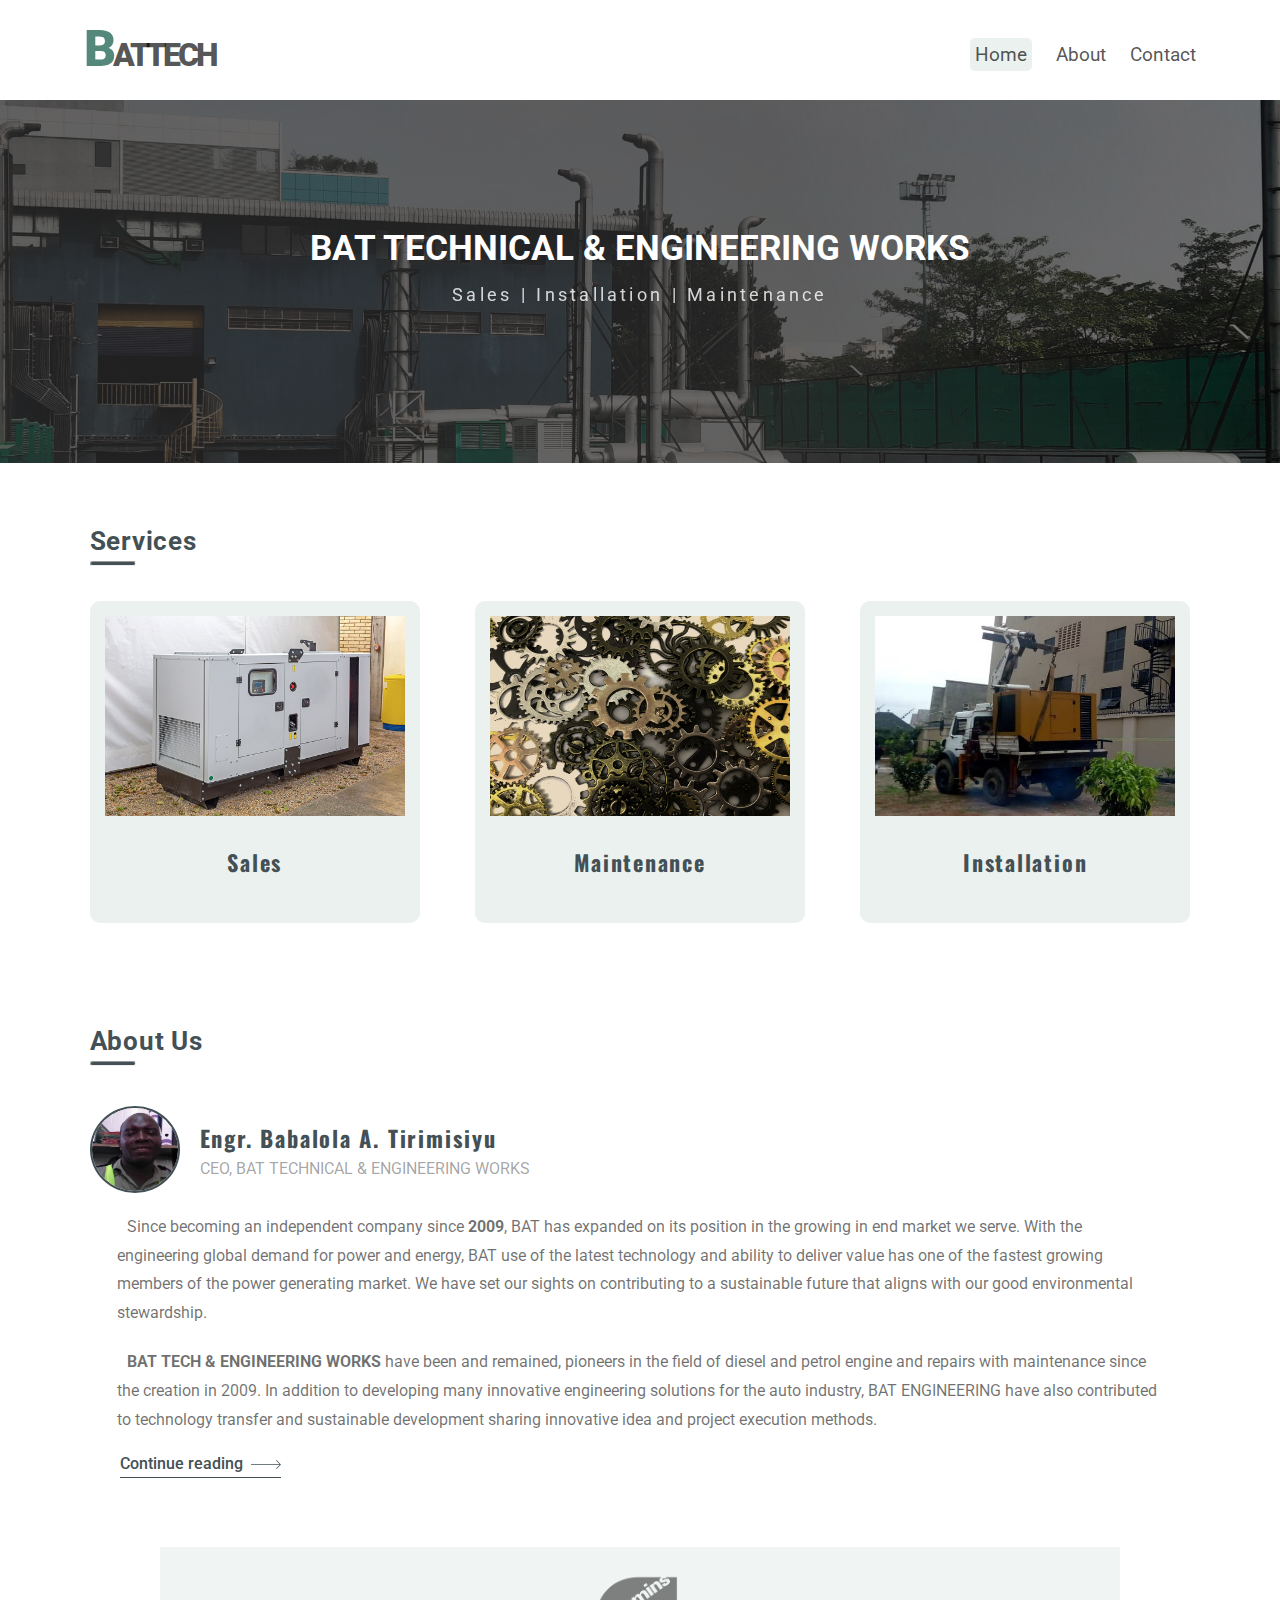
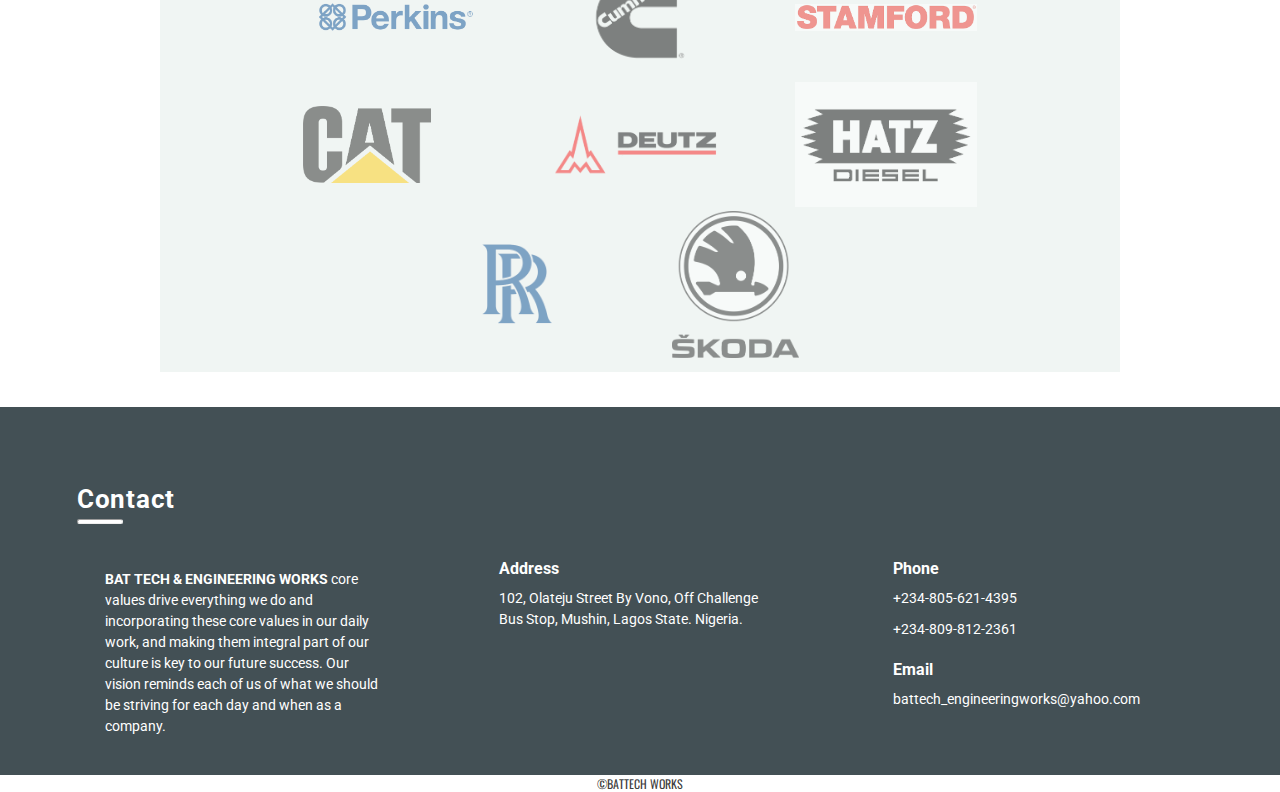
==== index.html @ d2a70a33 "Updating Repo" ====
<!DOCTYPE html>
<html>
    <head>
        <meta charset="UTF-8">
        <meta name="viewport" content="width=device-width, initial-scale=1.0">

        <link rel="icon" type="image/jpeg" sizes=60x60" href="images/gear-icon-805253.png">
        <link rel="stylesheet" type="text/css" href="stylesheet/style.css" >
        <link rel="stylesheet" type="text/css" href="stylesheet/mobile-index.css">

        <link rel="preconnect" href="https://fonts.googleapis.com">
        <link rel="preconnect" href="https://fonts.gstatic.com" crossorigin>
        <link href="https://fonts.googleapis.com/css2?family=Oswald:wght@400;500;700&family=Roboto:wght@400;700;900&display=swap" rel="stylesheet">



        <title>BAT WORKS</title>
    </head>
    <body>

        <header>
            <h1>BATTECH</h1>
            <ul>
                <li title="Home" id="home"><a href="index.html" class="header">Home</a></li>

                <li title="about"><a href="about.html" class="header">About</a></li>
                
                <li title="contact"><a href="#contact" class="header">Contact</a></li>
            </ul>
        </header>

        <section class="upper">
            <h1>BAT TECHNICAL & ENGINEERING WORKS</h1>
            <p>Sales | Installation | Maintenance</p>
        </section>

        <section class="services">
            <h2 id="services">Services</h2>
            <hr/>
            <div class="serv-grid">

                <figure>
                    <div class="box box1"></div>
                    <h3 class="serv-head">Sales</h3>
                </figure>

                <figure>
                    <div class="box box2"></div>
                    <h3 class="serv-head">Maintenance</h3>
                </figure>

                <figure>
                    <div class="box box3"></div>
                    <h3 class="serv-head">Installation</h3>
                </figure>

            </div>
        </section>

        <section class="about">
            <h2 id="about">About Us</h2>
            <hr/>
            <main class="profile">
                <img src="images/Mr-Babalola.jpg" alt="Engr.Babalola" class="engr" />
                <div>
                    <h3>Engr. Babalola A. Tirimisiyu</h3>
                    <p class="position">CEO, BAT TECHNICAL & ENGINEERING WORKS</p>
                </div>
            </main>
            <p class="desc desc1">Since becoming an independent company since <strong>2009</strong>, BAT has expanded on its position in the growing in end market we serve. With the engineering global demand for power and energy, BAT use of the latest technology and ability to deliver value has one of the fastest growing members of the power generating market. We have set our sights on contributing to a sustainable future that aligns with our good environmental stewardship.</p>
            <p class="desc"><strong>BAT TECH & ENGINEERING WORKS</strong> have been and remained, pioneers in the field of diesel and petrol engine and repairs with maintenance since the creation in 2009. In addition to developing many innovative engineering solutions for the auto industry, BAT ENGINEERING have also contributed to technology transfer and sustainable development sharing innovative idea and project execution methods.</p>
            <p class="more"><a href="about.html">Continue reading <img src="images/icon-arrow.svg" alt="arrow" class="arrow"></a></p>
        </section>

        <section class="products">
            <div><img src="images/Perkins-Logo.svg.png" alt="perkins-logo" class="prod-logo"></div>
            <div><img src="images/Cummins-Logo-black.png" alt="cummins-logo" class="prod-logo"></div>
            <div><img src="images/stamford-flat.png" alt="stamford-logo" class="prod-logo"></div>
            <div><img src="images/pngaaa.com-1704736.png" alt="CAT-logo" class="prod-logo big"></div>
            <div><img src="images/pngegg.png" alt="Deutz-logo" class="prod-logo"></div>
            <div><img src="images/Hatz-logo.png" alt="Hatz-logo" class="prod-logo"></div>
            <div><img src="images/584290c1a6515b1e0ad75ac3.png" alt="rolls-royce-logo" class="prod-logo"></div>
            <div><img src="images/dlf.pt-skoda-logo-png-341219.png" class="prod-logo big"></div>
        </section>

        <section class="contact">
            <h2 id="contact">Contact</h2>
            <hr>
            <main class="contact-grid">
                <div class="con one">
                    <p><strong>BAT TECH & ENGINEERING WORKS</strong> core values drive everything we do and incorporating these core values in our daily work, and making them integral part of our culture is key to our future success. Our vision reminds each of us of what we should be striving for each day and when as a company.</p>  
                </div>
                <div class="con two">
                    <h4>Address</h4>
                    <p><img src="images/icon-location.svg" alt="location" class="logos">102, Olateju Street By Vono, Off Challenge Bus Stop, Mushin, Lagos State. Nigeria.</p>
                </div>
                <div class="con three">
                        <h4 id="phone">Phone</h4>
                        <p><a href="tel:+2348056214395"><img src="images/icon-phone.svg" alt="phone" class="logos phone">+234-805-621-4395</a></p>
                        <p><a href="tel:+2348098122361"><img src="images/icon-phone.svg" alt="phone" class="logos phone2">+234-809-812-2361</a></p>
        
                        <h4 class="email">Email</h4>
                        <p class="mail"><a href="mailto:battech_engineeringworks@yahoo.com"><img src="images/icon-email.svg" alt="email" class="logos">battech_engineeringworks@yahoo.com</a></p>
                </div>
            </main>
        </section>
        <footer>
            <p>&copy;BATTECH WORKS</p>
        </footer>

    </body>
</html>
---- stylesheet/style.css ----
/* \\GENERAL RULE\\ */

* {
    padding: 0;
    margin: 0;
    box-sizing: border-box;
}

body {
    margin:0px auto;
    max-width: 1440px;
    min-width: 373px;
    width:100%;
    font-family: 'Roboto',sans-serif;
    background-color: white;
}


/* \\HEADER DESIGN\\ */

header {
    margin: 0px auto;
    width:90%;
    padding: 20px;
    background-color: white;
    font-family:'Roboto',sans-serif;
    display: flex;
    align-items: center;
    justify-content: space-between;
}

header h1 {
    font-weight: 900;
    letter-spacing: -0.1em;
    color: rgba(0, 0, 0, 0.678);
    font-family: 'Roboto', sans-serif;
}

header h1::first-letter{
    color: rgb(83, 136, 123);
    font-size: 50px;
}

ul li {
    display: inline-block;
    margin-right: 20px;
    position: relative;
    top: 5px;
}

ul li#home {
    background-color: #c7d8d159;
    padding: 5px;
    border-radius: 5px;
}

ul li, a.header {
    list-style-type: none;
    color: rgba(0, 0, 0, 0.678);
    font-size: 19px;
    text-decoration: none;
}

ul li:last-child{
    margin-right: 0px;
}


a.header:hover, a.header:focus {
    font-weight: 500;
    color: rgb(49, 139, 112);
}

a.header:active {
    font-weight: 400;
    color:rgb(243, 210, 62);
}

/* \\SECTION DESIGN\\ */

section.upper {
    width:100%;
    padding: 10% 0% 10% 0%;
    margin: 2px auto;
    text-align: center;
    color: white;
    background: linear-gradient(75deg, rgba(41, 40, 40, 0.705)60%,rgba(0, 0, 0, 0.493)), url('../images/abjat-cropped.jpg') no-repeat scroll;
    background-size: 100%;
    background-position: 0px -120px;
}

section.upper h1 {
    margin-bottom: 15px;
    letter-spacing: 0.05;
    word-spacing: em;
    font-weight: 700;
    font-size: 35px;
    font-family: 'Roboto',sans-serif;
}


section.upper p {
    margin-bottom: 30px;
    word-spacing: 0.06em;
    letter-spacing: 0.18em;
    opacity: 80%;
    font-family:  'Oswald' sans-serif;
    font-size: 18px;
}

/* \\SERVICES SECTION DESIGN\\ */

section.services {
    width:90%;
    margin: 25px auto 0px auto;
    background-color: white;
    padding: 3% 2%;
    padding-bottom: 5%;
}
 

h2 {
    color: #435055;
    font-weight: 700;
    margin-bottom: 5px;
    font-family: 'Roboto', sans-serif;
    font-size: 26px;
    letter-spacing: 0.03em;
}

hr {
    width:46.41px;
    margin: 0px 0px 35px 0px;
    height: 5px;
    background-color: #435055;
    border-radius: 5px;
}

div.serv-grid {
    display: grid;
    grid-template-columns: repeat(3,30%);
    gap:5%;
    align-items: start;
}

figure {
    background-color: #c7d8d159;
    padding: 15px;
    border-radius: 10px;
}

figure div.box {
    width: 100%;
    min-height: 100px;
    height: 200px;
    margin-bottom: 30px;
    background-color: gray;
}

div.box1 {
    background: url('../images/white-gen.jpg') repeat scroll center;
    background-size: 100% 100%;
}

div.box2 {
    background: url('../images/pexels-pixabay-414579.jpg') repeat scroll center;
    background-size: 100% 100%;
}

div.box3 {
    background: url('../images/hauling.jpg') no-repeat scroll bottom center;
    background-size: 100% 100%;
}

h3 {
    text-align: center;
    color: #435055;
    font-size: 22px;
    letter-spacing: 0.08em;
    font-family: 'Oswald', sans-serif;
    margin-bottom: 30px;
}

/* \\ABOUT SECTION DESIGN\\ */

section.about {
    width:90%;
    margin: 0px auto;
    background-color: #fff;
    padding: 3% 2%;
}

main.profile{
    padding-top: 5px;
    display: flex;
    align-items: center;
    gap: 20px;
}

img.engr {
    width: 90px;
    height: 87px;
    border-radius: 50%;
    border: 2px solid #435055;
}

section.about h3 {
    text-align: left;
    font-size: 1.4rem;
    letter-spacing: -0.07;
    word-spacing: 0;
    margin: 0px 0px 5px 0px;
}

.desc {
    font-size: 16px;
    color: rgba(0, 0, 0, 0.562);
    width: 95%;
    margin: 20px auto 0px auto;
    text-indent: 10px;
    line-height: 1.8;
}

p.position {
    color: rgba(0, 0, 0, 0.37);
    font-weight: 400;
}

p.more {
    width:95%;
    margin-top: 20px;
    text-indent: 30px; 
}

p.more a {
    color: #435055;
    font-weight: 500;
    text-decoration: none;
    padding-bottom: 4px;
    border-bottom:1px solid #435055;
}

p.more a:hover, p.amore a:focus {
    font-weight: 500;
    color: rgb(49, 139, 112);
    border-bottom: 1px solid rgb(49, 139, 112);
}

p.more a:active {
    color:rgb(243, 210, 62);
    border-bottom: 1px solid rgb(243, 210, 62);
}

img.arrow {
    margin-left: 4px;
    width: 30px;
    filter: invert(27%) sepia(20%) saturate(353%) hue-rotate(151deg) brightness(99%) contrast(87%);
}

p.more:hover img, p.more:focus img {
    filter: brightness(0) saturate(100%) invert(44%) sepia(72%) saturate(324%) hue-rotate(111deg) brightness(91%) contrast(94%);
}

p.more:active img {
    filter: brightness(0) saturate(100%) invert(81%) sepia(68%) saturate(494%) hue-rotate(348deg) brightness(101%) contrast(91%);
}

/* \\PRODUCT SECTION DESIGN// */

section.products {
    margin: 35px auto;
    width: 75%;
    padding: 10px 25px 10px 25px;
    background-color: #c7d8d144;
    display: flex;
    flex-flow: row wrap;
    align-items: center;
    justify-content: center;
    gap: 7%;
}

section.products div {
    width: 20%;
}

img.prod-logo {
    width: 100%;
    /* filter: invert(27%) sepia(20%) saturate(353%) hue-rotate(151deg) brightness(99%) contrast(87%); */
    opacity: 48%;
}

img.big {
    width:70%;
}

/* \\CONTACT SECTION DESIGN\\ */


section.contact {
    background-color: #435055;
    padding: 6% 6% 3% 6%;
    color: white;
}

h2#contact {
    color: #fff;
    font-weight: 700;
    margin-bottom: 5px;
    font-family: 'Roboto', sans-serif;
    font-size: 26px;
    letter-spacing: 0.03em;
    /* margin-bottom: 20px; */
}

section.contact hr {
    background-color: white;
}

main.contact-grid {
    display: flex;
    align-items: flex-start;
    justify-content: center;
    gap: 10%;
}

div.con {
    width: 25%;
}

section.contact h1 {
    font-weight: 700;
    letter-spacing: 0.01em;
    font-family: 'Roboto', sans-serif;
    font-size: 22px;
}

section.contact h4 {
    color: #fff;
}

main.contact-grid p{
    color: #fff;
    font-weight: 400;
    font-family: 'Roboto', sans-serif;
    margin: 10px auto 0px auto;
    line-height: 1.5;
    font-size: 14px;
}

main.contact-grid p a:link {
    color: #fff;
    text-decoration: none;
}

main.contact-grid p a:hover,main.contact-grid p a:focus {
    font-weight: 500;
    text-decoration: underline;
}

main.contact-grid h4 {
    margin-bottom: 5px;
}

h4.email {
    margin-top: 20px;
}

p.mail {
    margin-top: 20px;
    padding-bottom: 20px;
}

img.logos {
    display: none;
}

/* \\FOOTER DESIGN\\ */

footer {
    text-align: center;
    font-family: 'Oswald',sans-serif;
    font-size: 12px;
    color:rgba(0, 0, 0, 0.774);
}
---- stylesheet/mobile-index.css ----
@media only screen and (max-width:870px) {

    section.contact {
        padding: 20px 4% 15px 4%;
    }
    
    main.contact-grid {
        display: flex;
        flex-flow: column nowrap;
        gap:20px;
    }
    
    div.con {
        width: 100%;
    }
    
    div.con h4 {
        display: none;
    }
    
    img.logos {
        display: inline-block;
        margin-right: 15px;
    }
    
    img.phone2 {
        visibility: hidden;
    }

    h3.serv-head {
        font-weight: 18px;
    }

    hr {
        width:40.41px;
    }

    
    }

    @media only screen and (max-width:700px) {

    
        header {
            padding: 20px;
        }
    
        header h1 {
            font-size: 20px;
        }
    
        header h1::first-letter {
            font-size: 38px;
        }
    
        ul li {
            margin-right: 15px;
        }
    
        ul li, a.header {
            font-size: 16px;
        }

        h2,h2#contact {
            font-size: 19px;
        }

        section.upper {
            background-attachment: scroll;
            background-size: 100%;
            background-position: 0px -80px;
            
        }

        section.upper h1 {
            font-size: 25px;
            margin-top: 35px;
            margin-bottom: 10px;
        }

        section.upper p {
            font-size: 16px;
            margin-bottom: 20px;
        }

        div.serv-grid {
            display: flex;
            flex-flow: column nowrap;
        }

        figure {
            width: 60%;
            margin: 20px auto;
        }

        h3 {
            font-size: 20px;
        }

        img.engr {
            width: 85px;
            height: 82px;
        }

        section.about h3 {
            font-size: 1.2rem;
            letter-spacing: -0.01;
        }

        p.position {
            font-size: 14px;
        }

        p.desc {
            font-size: 15.5px;
            text-indent: 0px;
        }

        p.more {
            font-size: 15.8px;
            text-indent: 10px;
        }

        section.products {
            width: 80%;
        }

        section.products div {
            width: 25%;
        }

        div.con p {
            line-height: 2;
            letter-spacing: 0.04em;
        }

        section.contact {
            padding: 40px;
        }

    }

    @media only screen and  (max-width:530px) {

        header {
            width: 98%;
            padding: 20px 3px 20px 20px;
        }
    
        ul li {
            margin-right: 6px;
        }
    
        ul li, a.header {
            font-size: 14px;
        }
    
        ul li#home {
        background-color: #fff;
        padding: 0px;
        border-radius: 0px;   
        }

        header {
            padding: 18px;
        }
    
        header h1 {
            font-size: 18px;
        }
    
        header h1::first-letter {
            font-size: 36px;
        }
    

        h2,h2#contact {
            font-size: 18px;
        }

        section.upper {
            background-position: 0px -35px;
            padding: 60px 10px 80px 10px;
        }

        section.upper h1 {
            font-size: 20px;
            line-height: 1.5;
            margin-bottom: 10px;
        }

        section.upper p {
            font-size: 12px;
            margin-bottom: 15px;
        }

        div.serv-grid {
            display: flex;
            flex-flow: column nowrap;
        }

        figure {
            width: 70%;
            margin: 20px auto;
        }

        h3 {
            font-size: 18px;
        }

        img.engr {
            width: 75px;
            height: 72px;
        }

        section.about h3 {
            font-size: 1rem;
            letter-spacing: 0;
        }

        p.position {
            font-size: 12px;
        }

        p.desc {
            font-size: 14px;
            text-indent: 0px;
        }

        p.more {
            font-size: 14.5px;
            text-indent: 10px;
        }

        section.products {
            width: 80%;
        }

        section.products div {
            width: 28%;
        }

        /* div.con p {
            line-height: 2;
            letter-spacing: 0.04em;
        } */
    
    }

@media only screen and (max-width:430px) {

    section.upper {
        background-size: 100% 100%; 
        background-position: 0px 0px; 
    }

}
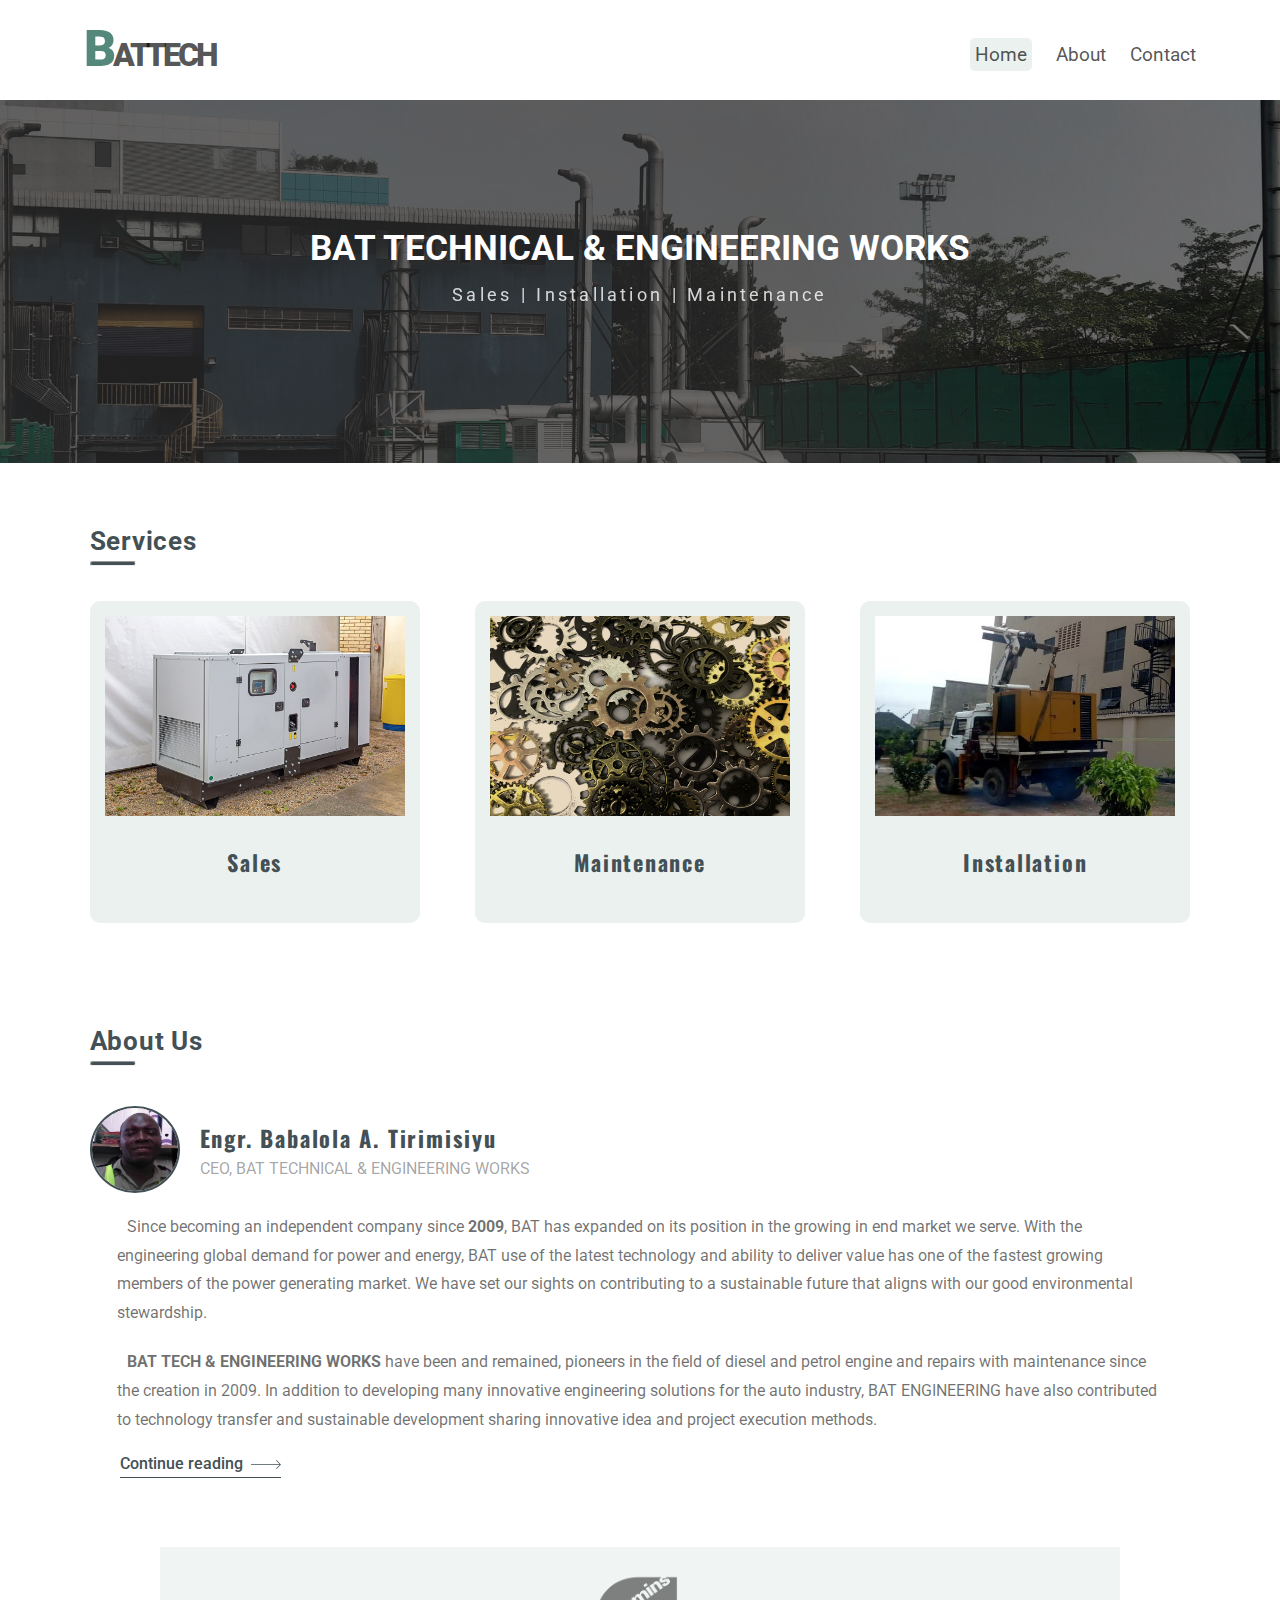
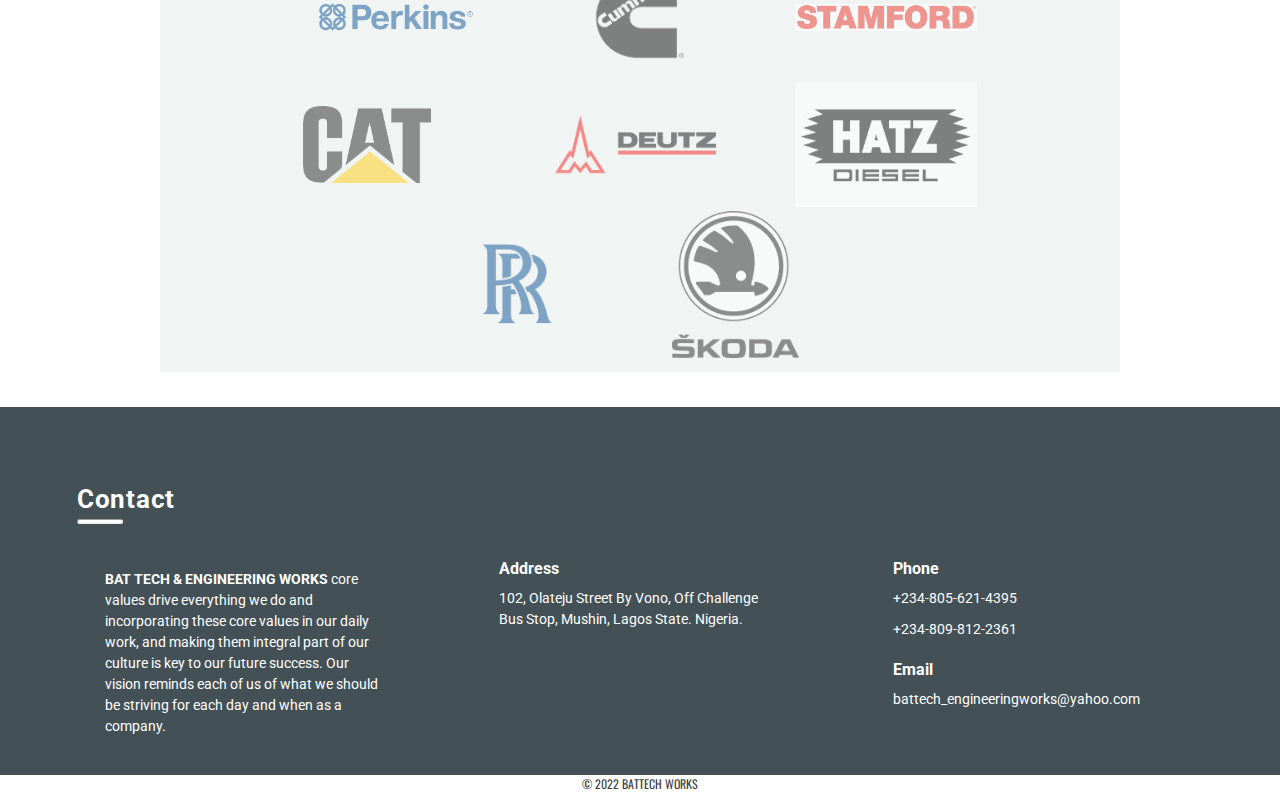
==== commit 22c1c506: "Initializing" ====
--- a/index.html
+++ b/index.html
@@ -15,6 +15,12 @@
 
 
         <title>BAT WORKS</title>
+
+
+        <meta name="description" content="BAT Technical and Engineering works is an independent company that uses the latest engineering technology and ability to deliver values. We have been and remained, pioneers in the field of diesel and petrol engine and repairs with maintenance since its creation in 2009."/>
+        <meta name="keywords" content="sales, installation, maintenance, engineering, diesel, engines, diesel engines, machinery, repairs" />
+        <meta http-equiv="author" content="Babalola Tirimisiyu" />
+        <meta http-equiv="pragma" content="cache" />
     </head>
     <body>
 
@@ -105,7 +111,7 @@
             </main>
         </section>
         <footer>
-            <p>&copy;BATTECH WORKS</p>
+            <p>&copy; 2022 BATTECH WORKS</p>
         </footer>
 
     </body>
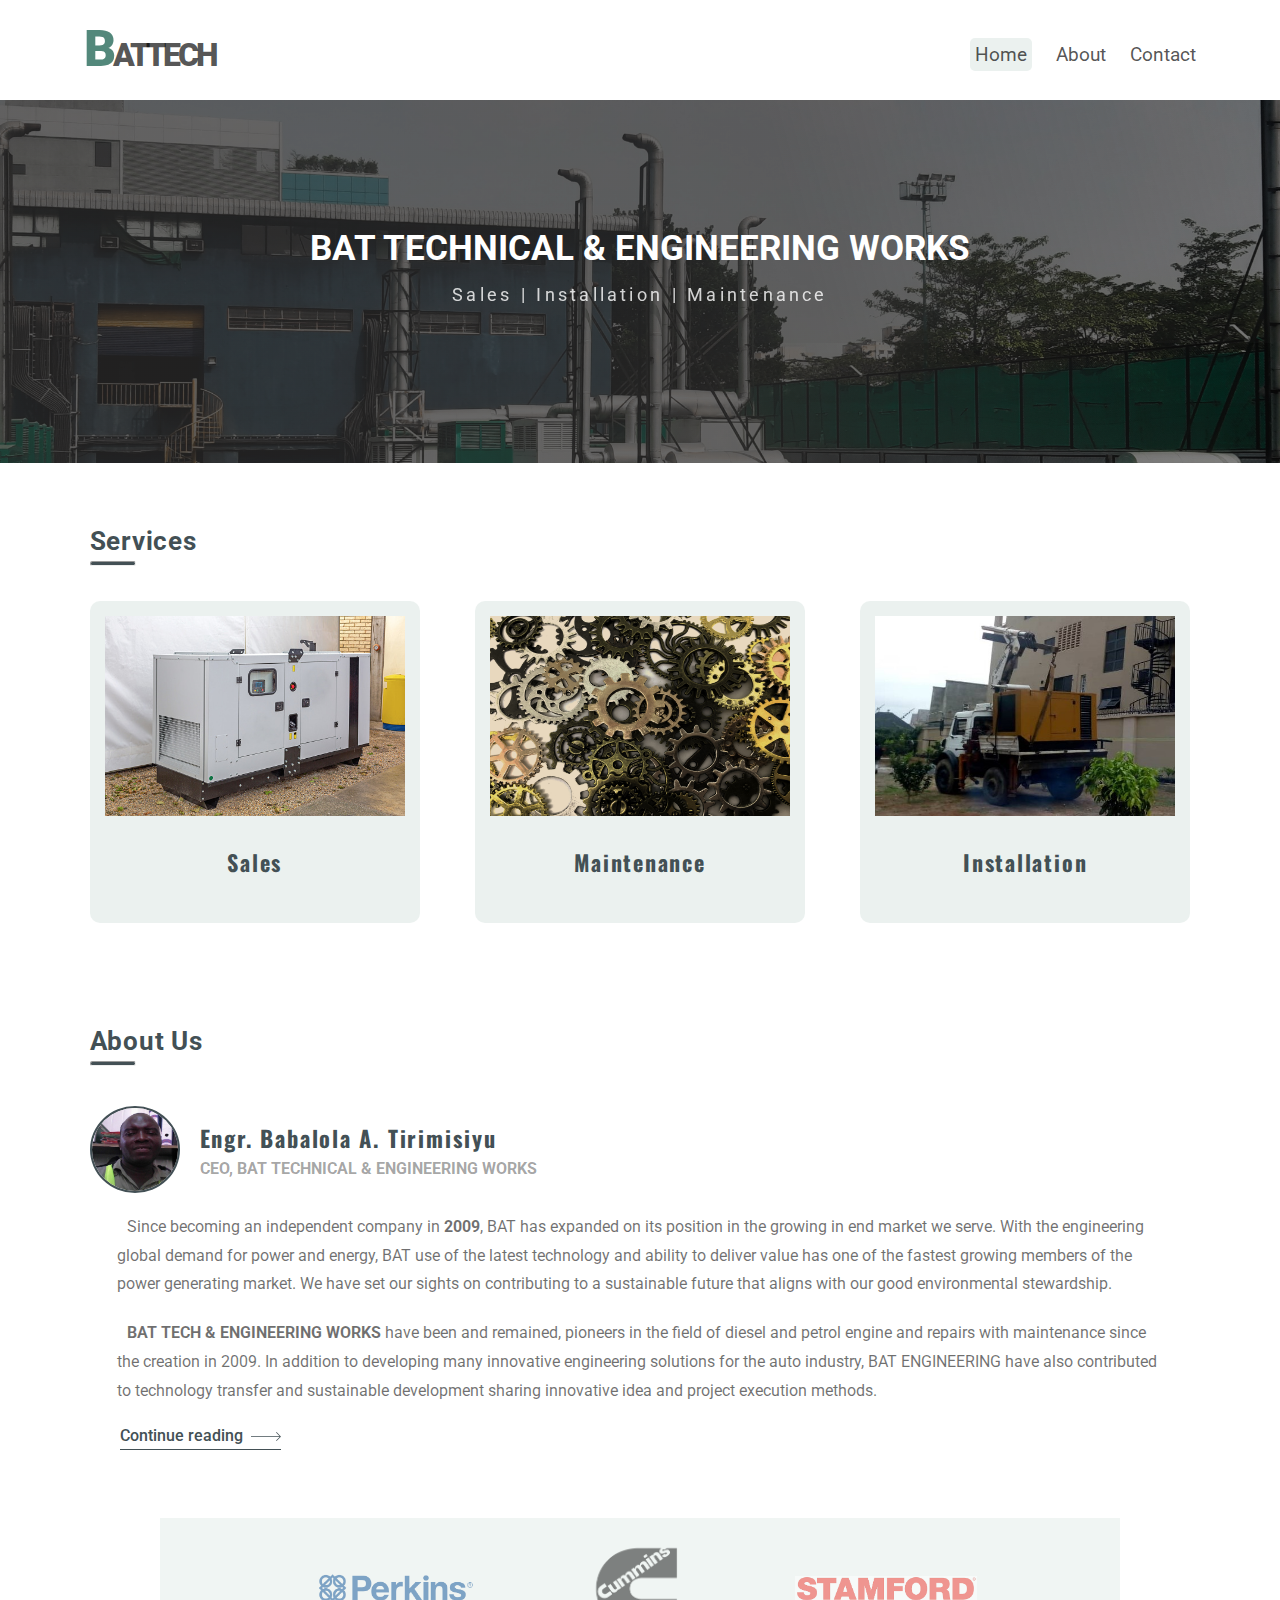
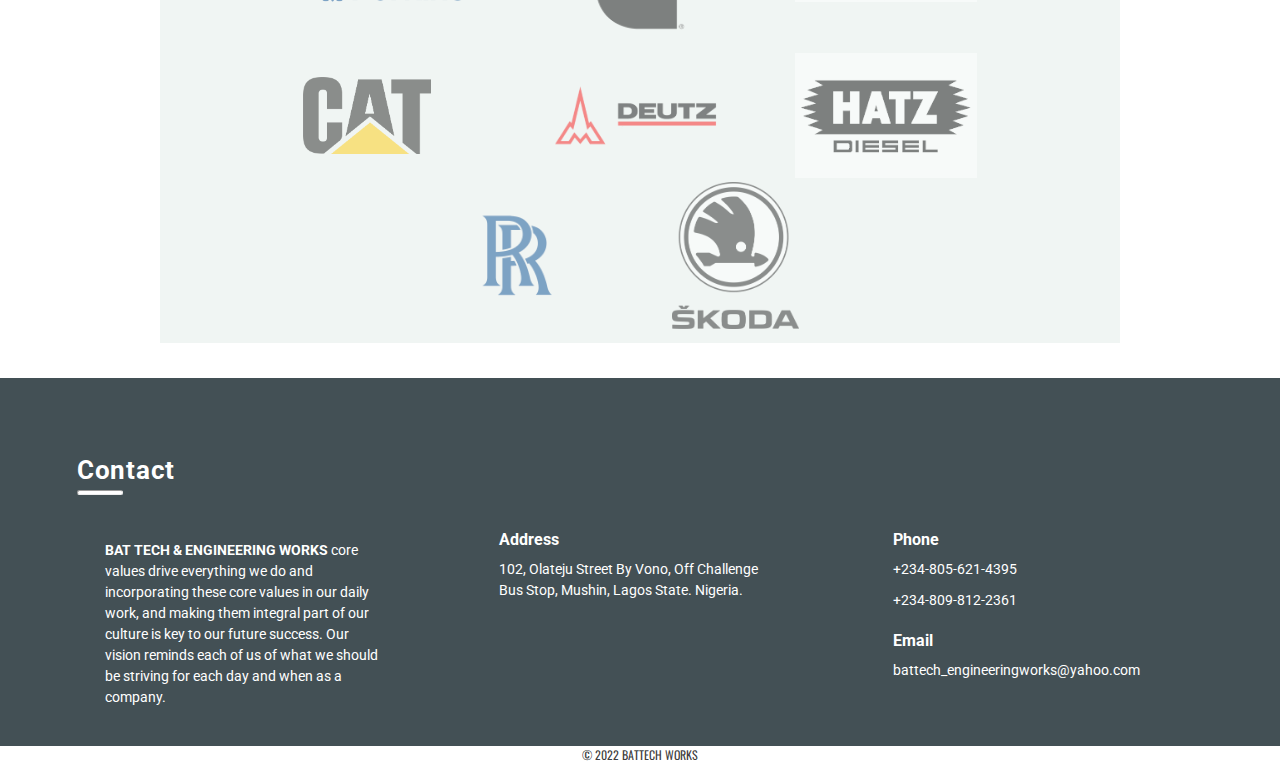
==== commit 227c5b5d: "Updating repo" ====
--- a/index.html
+++ b/index.html
@@ -3,6 +3,7 @@
     <head>
         <meta charset="UTF-8">
         <meta name="viewport" content="width=device-width, initial-scale=1.0">
+        <meta http-equiv="X-UA-Compatible" content="ie-edge">
 
         <link rel="icon" type="image/jpeg" sizes=60x60" href="images/gear-icon-805253.png">
         <link rel="stylesheet" type="text/css" href="stylesheet/style.css" >
@@ -14,13 +15,15 @@
 
 
 
-        <title>BAT WORKS</title>
+        <title>BATTECH AND ENGINEERING WORKS</title>
 
 
         <meta name="description" content="BAT Technical and Engineering works is an independent company that uses the latest engineering technology and ability to deliver values. We have been and remained, pioneers in the field of diesel and petrol engine and repairs with maintenance since its creation in 2009."/>
-        <meta name="keywords" content="sales, installation, maintenance, engineering, diesel, engines, diesel engines, machinery, repairs" />
+        <meta name="keywords" content="sales, installation, maintenance, engineering, diesel, engines, diesel engines, machinery, repairs, Battech, technology, nigeria, battech, works, battech engineering works, battechengineeringworks, www.battechengineeringworks.com.ng" />
         <meta http-equiv="author" content="Babalola Tirimisiyu" />
         <meta http-equiv="pragma" content="cache" />
+
+        
     </head>
     <body>
 
@@ -33,7 +36,24 @@
                 
                 <li title="contact"><a href="#contact" class="header">Contact</a></li>
             </ul>
+            <div class="menu" id="menu">
+                <div class="bar bar1"></div>
+                <div class="bar bar2"></div>
+                <div class="bar bar3"></div>
+            </div>
+            <div class="cross">
+                <img src="images/close.svg" alt="close" class="close">
+            </div>
         </header>
+        <section class="dropdown" id="drop">
+            <ul class="dropmenu">
+                <li title="Home" id="home"><a href="index.html" class="drop" id="home">Home</a></li>
+
+                <li title="about" id="about"><a href="about.html" class="drop">About</a></li>
+                
+                <li title="contact" id="contact"><a href="#contact" class="drop">Contact</a></li>
+            </ul>
+        </section>
 
         <section class="upper">
             <h1>BAT TECHNICAL & ENGINEERING WORKS</h1>
@@ -70,10 +90,10 @@
                 <img src="images/Mr-Babalola.jpg" alt="Engr.Babalola" class="engr" />
                 <div>
                     <h3>Engr. Babalola A. Tirimisiyu</h3>
-                    <p class="position">CEO, BAT TECHNICAL & ENGINEERING WORKS</p>
+                    <p class="position"><strong>CEO, BAT TECHNICAL & ENGINEERING WORKS</strong></p>
                 </div>
             </main>
-            <p class="desc desc1">Since becoming an independent company since <strong>2009</strong>, BAT has expanded on its position in the growing in end market we serve. With the engineering global demand for power and energy, BAT use of the latest technology and ability to deliver value has one of the fastest growing members of the power generating market. We have set our sights on contributing to a sustainable future that aligns with our good environmental stewardship.</p>
+            <p class="desc desc1">Since becoming an independent company in <strong>2009</strong>, BAT has expanded on its position in the growing in end market we serve. With the engineering global demand for power and energy, BAT use of the latest technology and ability to deliver value has one of the fastest growing members of the power generating market. We have set our sights on contributing to a sustainable future that aligns with our good environmental stewardship.</p>
             <p class="desc"><strong>BAT TECH & ENGINEERING WORKS</strong> have been and remained, pioneers in the field of diesel and petrol engine and repairs with maintenance since the creation in 2009. In addition to developing many innovative engineering solutions for the auto industry, BAT ENGINEERING have also contributed to technology transfer and sustainable development sharing innovative idea and project execution methods.</p>
             <p class="more"><a href="about.html">Continue reading <img src="images/icon-arrow.svg" alt="arrow" class="arrow"></a></p>
         </section>
@@ -113,6 +133,6 @@
         <footer>
             <p>&copy; 2022 BATTECH WORKS</p>
         </footer>
-
+        <script src="script.js"></script>
     </body>
 </html>--- a/stylesheet/style.css
+++ b/stylesheet/style.css
@@ -13,6 +13,7 @@
     width:100%;
     font-family: 'Roboto',sans-serif;
     background-color: white;
+    overflow-x: hidden;
 }
 
 
@@ -74,6 +75,113 @@
 a.header:active {
     font-weight: 400;
     color:rgb(243, 210, 62);
+}
+
+div.menu {
+    width: 30px;
+    padding: 1px;
+    display: none;
+    flex-flow: column;
+    gap: 3px;
+    position: relative;
+    top:5px;
+    cursor: pointer;
+    transition: all 0.8s ease-out;
+}
+
+div.cross {
+    display: none;
+    width: 65px;
+    min-width: 60px;
+    height: 45px;
+    background-color: #fff;
+    position: absolute;
+    z-index: 1000;
+    padding: 0px;
+    top: 32px;
+    /* left: 86%; */
+    left: 440px;
+}
+
+img.close {
+    position: relative;
+    left: 5px;
+    width: 50px;
+    height: 30px;
+}
+
+
+section.dropdown {
+    display: none;
+    width: 100vw;
+    min-width: 375px;
+    padding: 10px 0px 20px 0px;
+    background-color: #fff;
+    filter: blur(30%);
+    backdrop-filter: blur(40%);
+    position: absolute;
+    z-index: 100;
+    border: 1px solid #435055;
+}
+
+div.menu:hover, div.menu:focus {
+    transform: scale(1.1);
+}
+
+div.menu:active {
+    transform: scale(0.9);
+}
+
+div.bar {
+    width: 100%;
+    height: 3px;
+    background-color: rgba(0, 0, 0, 0.678);
+}
+
+ul.dropmenu li {
+    display:block;
+    width: 100%;
+    text-align: center;
+    padding: 0px;
+}
+ul.dropmenu li#home {
+    font-size: 19px;
+    margin-bottom: 0px;
+    margin-top: 5px;
+    background: none;
+    padding-bottom: 10px;
+    border-bottom: 0.5px solid rgba(128, 128, 128, 0.527);
+}
+
+ul.dropmenu li#about {
+    padding-top: 10px;
+    padding-bottom: 10px;
+    border-bottom: 0.5px solid rgba(128, 128, 128, 0.527);
+}
+
+ul.dropmenu li#contact {
+    padding-top: 10px;
+}
+
+ul.dropmenu li, a.drop {
+    list-style-type: none;
+    color: rgba(0, 0, 0, 0.678);
+    font-size: 19px;
+    text-decoration: none;
+}
+
+
+ul.dropmenu a.drop:hover, ul.dropmenu a.drop:drop {
+    font-weight: 500;
+    color: rgb(49, 139, 112);
+}
+
+a.drop:active {
+    font-weight: 400;
+    color:rgb(243, 210, 62);
+}
+ul.dropmenu li#home:active,ul.dropmenu li#about:active, ul.dropmenu li#contact:active {
+    background-color: #c7d8d159;
 }
 
 /* \\SECTION DESIGN\\ */
--- a/stylesheet/mobile-index.css
+++ b/stylesheet/mobile-index.css
@@ -130,7 +130,7 @@
         }
 
         div.con p {
-            line-height: 2;
+            line-height: 1.8;
             letter-spacing: 0.04em;
         }
 
@@ -147,8 +147,8 @@
             padding: 20px 3px 20px 20px;
         }
     
-        ul li {
-            margin-right: 6px;
+        header ul {
+            display: none;
         }
     
         ul li, a.header {
@@ -164,6 +164,14 @@
         header {
             padding: 18px;
         }
+
+        section.dropdown {
+            display: none;
+        } 
+
+        div.menu {
+            display: flex;
+        }
     
         header h1 {
             font-size: 18px;
@@ -240,12 +248,24 @@
             width: 28%;
         }
 
-        /* div.con p {
-            line-height: 2;
-            letter-spacing: 0.04em;
-        } */
-    
-    }
+       footer p {
+           font-size: 12px;
+           word-spacing: 0.2em;;
+       }
+    
+    }
+
+@media only screen and (max-width:494px) {
+    div.cross {
+        left: 403px;
+    }
+}
+
+@media only screen and (max-width:458px) {
+    div.cross {
+        left: 375px;
+    }
+}
 
 @media only screen and (max-width:430px) {
 
@@ -254,4 +274,16 @@
         background-position: 0px 0px; 
     }
 
+}
+
+@media only screen and (max-width:428px) {
+    div.cross {
+        left: 350px;
+    }
+}
+
+@media only screen and (max-width:403px) {
+    div.cross {
+        left: 320px;
+    }
 }